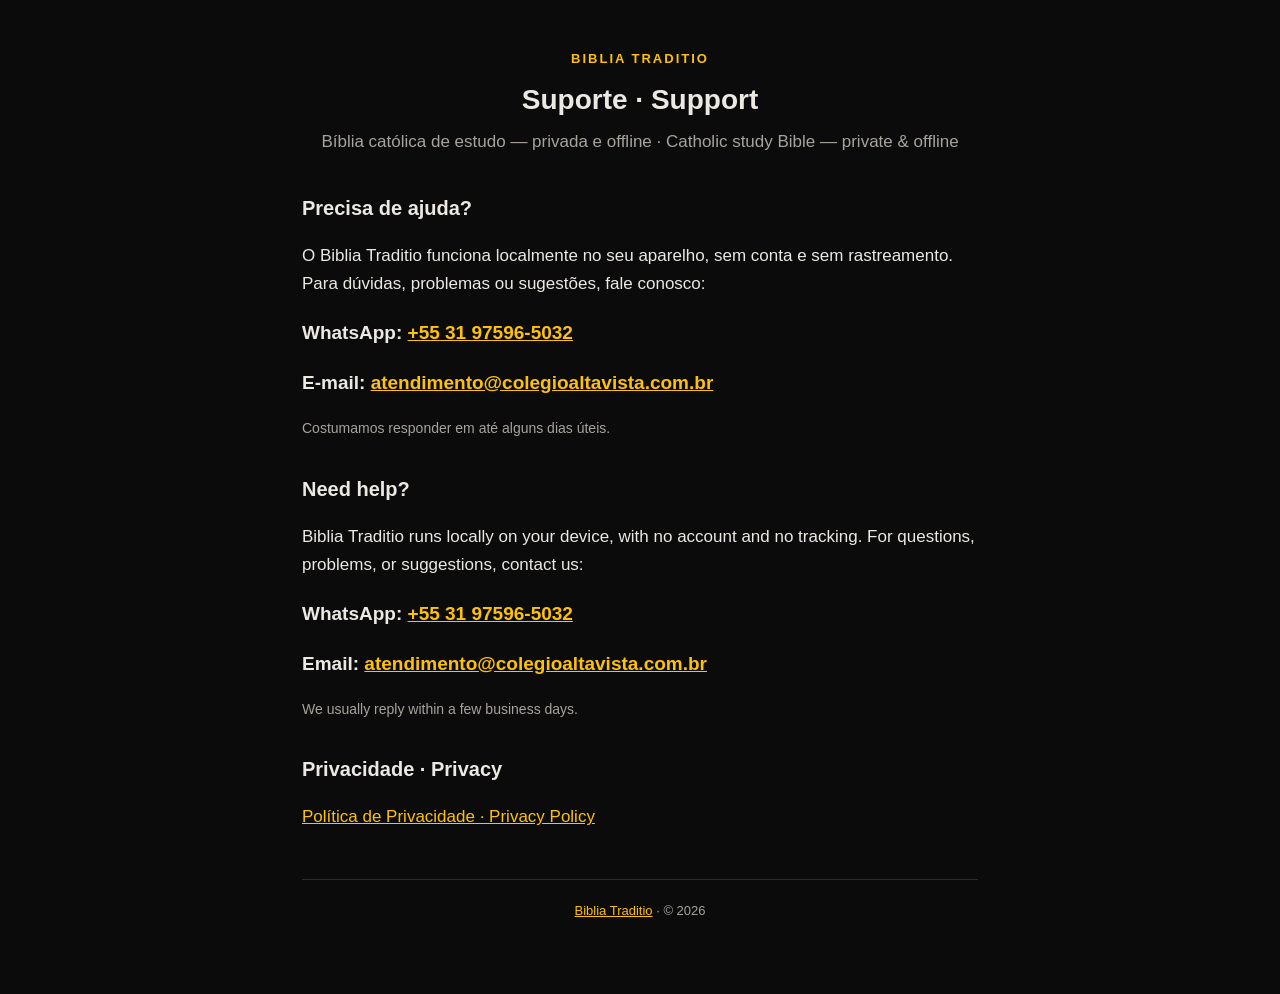
==== docs/support.html @ 056ec8e2 "docs: add GitHub Pages site for privacy policy + support Static site served from /docs (no backend):" ====
<!doctype html>
<html lang="pt-BR">
<head>
  <meta charset="utf-8">
  <meta name="viewport" content="width=device-width, initial-scale=1">
  <title>Suporte · Support — Biblia Traditio</title>
  <meta name="description" content="Suporte do Biblia Traditio. Fale conosco por WhatsApp ou e-mail.">
  <link rel="stylesheet" href="styles.css">
</head>
<body>
  <main class="wrap">
    <header>
      <div class="brand">Biblia Traditio</div>
      <h1>Suporte · Support</h1>
      <p class="tagline">Bíblia católica de estudo — privada e offline · Catholic study Bible — private &amp; offline</p>
    </header>

    <section lang="pt-BR">
      <h2>Precisa de ajuda?</h2>
      <p>O Biblia Traditio funciona localmente no seu aparelho, sem conta e sem
        rastreamento. Para dúvidas, problemas ou sugestões, fale conosco:</p>
      <p class="contact">WhatsApp:
        <a href="https://wa.me/5531975965032">+55 31 97596-5032</a></p>
      <p class="contact">E-mail:
        <a href="mailto:atendimento@colegioaltavista.com.br">atendimento@colegioaltavista.com.br</a></p>
      <p class="muted">Costumamos responder em até alguns dias úteis.</p>
    </section>

    <section lang="en">
      <h2>Need help?</h2>
      <p>Biblia Traditio runs locally on your device, with no account and no
        tracking. For questions, problems, or suggestions, contact us:</p>
      <p class="contact">WhatsApp:
        <a href="https://wa.me/5531975965032">+55 31 97596-5032</a></p>
      <p class="contact">Email:
        <a href="mailto:atendimento@colegioaltavista.com.br">atendimento@colegioaltavista.com.br</a></p>
      <p class="muted">We usually reply within a few business days.</p>
    </section>

    <section>
      <h2>Privacidade · Privacy</h2>
      <p><a href="privacy.html">Política de Privacidade · Privacy Policy</a></p>
    </section>

    <footer>
      <a href="index.html">Biblia Traditio</a> · © 2026
    </footer>
  </main>
</body>
</html>
---- docs/styles.css ----
/* Biblia Traditio — static site styles (GitHub Pages, no JS/backend). */
:root {
  --bg: #0b0b0c;
  --surface: #16161a;
  --gold: #fdc107;
  --text: #ece9e3;
  --muted: #a8a39a;
  --divider: #2a2a2e;
}
* { box-sizing: border-box; }
html { -webkit-text-size-adjust: 100%; }
body {
  margin: 0;
  background: var(--bg);
  color: var(--text);
  font-family: -apple-system, BlinkMacSystemFont, "Segoe UI", Roboto, Helvetica,
    Arial, sans-serif;
  line-height: 1.65;
  font-size: 17px;
}
.wrap { max-width: 720px; margin: 0 auto; padding: 48px 22px 72px; }
header { text-align: center; margin-bottom: 36px; }
.brand {
  font-size: 13px; letter-spacing: 2px; text-transform: uppercase;
  color: var(--gold); font-weight: 600;
}
h1 { font-size: 28px; margin: 8px 0 4px; font-weight: 700; }
.tagline { color: var(--muted); margin: 0; }
h2 {
  font-size: 20px; margin: 32px 0 10px; font-weight: 700;
  border-top: 1px solid var(--divider); padding-top: 28px;
}
h2:first-of-type { border-top: none; padding-top: 0; }
h3 { font-size: 17px; margin: 24px 0 8px; color: var(--gold); }
p, li { color: var(--text); }
.muted { color: var(--muted); font-size: 14px; }
a { color: var(--gold); }
.card {
  display: block; background: var(--surface); border: 1px solid var(--divider);
  border-radius: 16px; padding: 18px 20px; margin: 12px 0;
  text-decoration: none; color: var(--text);
}
.card:hover { border-color: var(--gold); }
.card .t { font-weight: 600; }
.card .d { color: var(--muted); font-size: 14px; margin-top: 2px; }
.langbar { margin: 0 0 24px; }
.langbar a {
  display: inline-block; padding: 6px 14px; margin-right: 8px;
  border: 1px solid var(--divider); border-radius: 999px;
  text-decoration: none; font-size: 14px;
}
.contact { font-size: 19px; font-weight: 600; }
footer {
  margin-top: 48px; padding-top: 20px; border-top: 1px solid var(--divider);
  color: var(--muted); font-size: 13px; text-align: center;
}
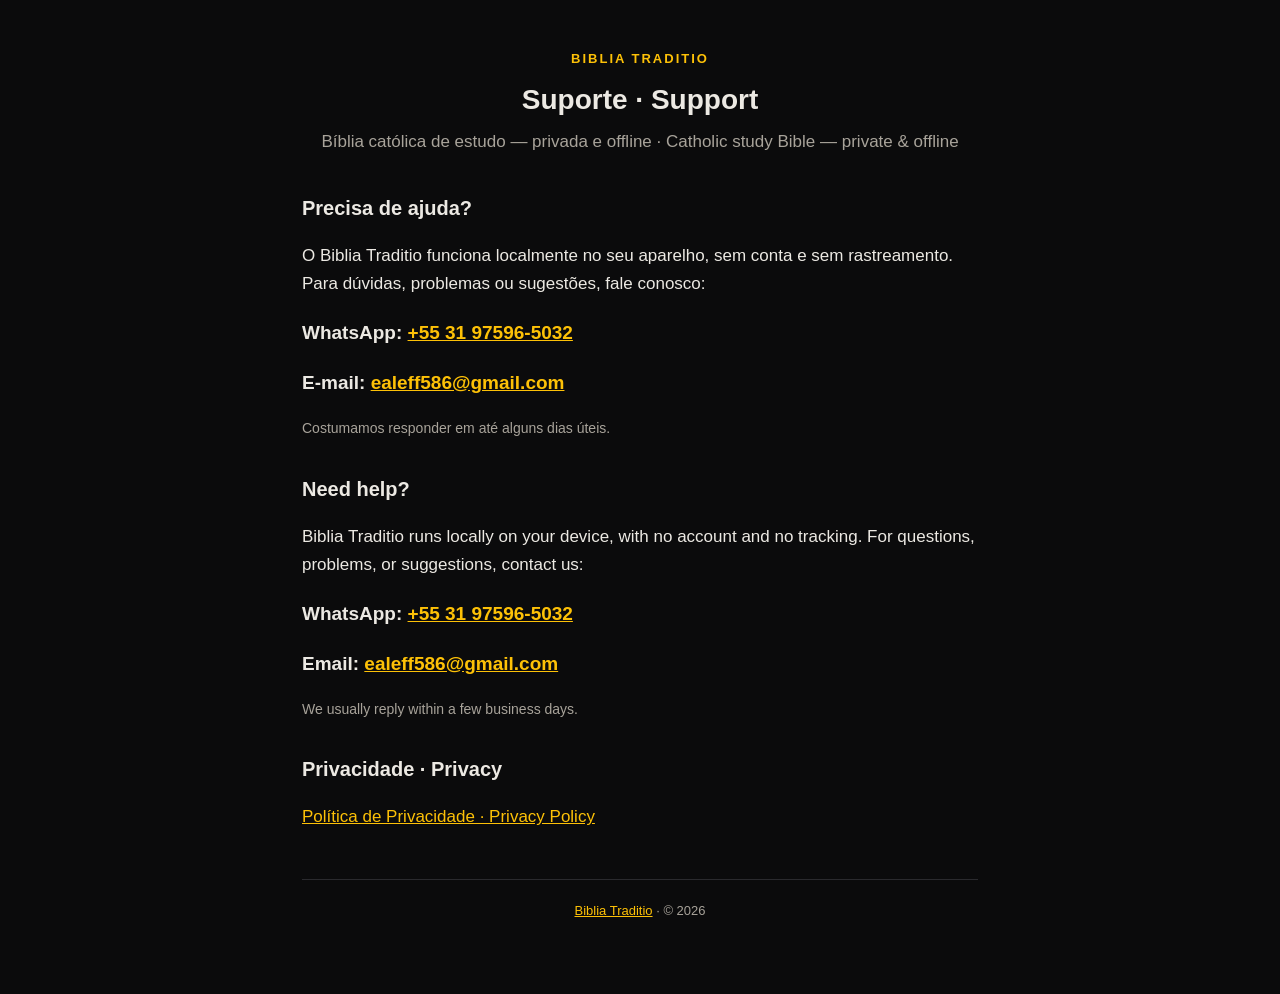
==== commit c2da58c7: "docs: update support contact email to ealeff586@gmail.com Replace the support email across the Pages" ====
--- a/docs/support.html
+++ b/docs/support.html
@@ -22,7 +22,7 @@
       <p class="contact">WhatsApp:
         <a href="https://wa.me/5531975965032">+55 31 97596-5032</a></p>
       <p class="contact">E-mail:
-        <a href="mailto:atendimento@colegioaltavista.com.br">atendimento@colegioaltavista.com.br</a></p>
+        <a href="mailto:ealeff586@gmail.com">ealeff586@gmail.com</a></p>
       <p class="muted">Costumamos responder em até alguns dias úteis.</p>
     </section>
 
@@ -33,7 +33,7 @@
       <p class="contact">WhatsApp:
         <a href="https://wa.me/5531975965032">+55 31 97596-5032</a></p>
       <p class="contact">Email:
-        <a href="mailto:atendimento@colegioaltavista.com.br">atendimento@colegioaltavista.com.br</a></p>
+        <a href="mailto:ealeff586@gmail.com">ealeff586@gmail.com</a></p>
       <p class="muted">We usually reply within a few business days.</p>
     </section>
 
